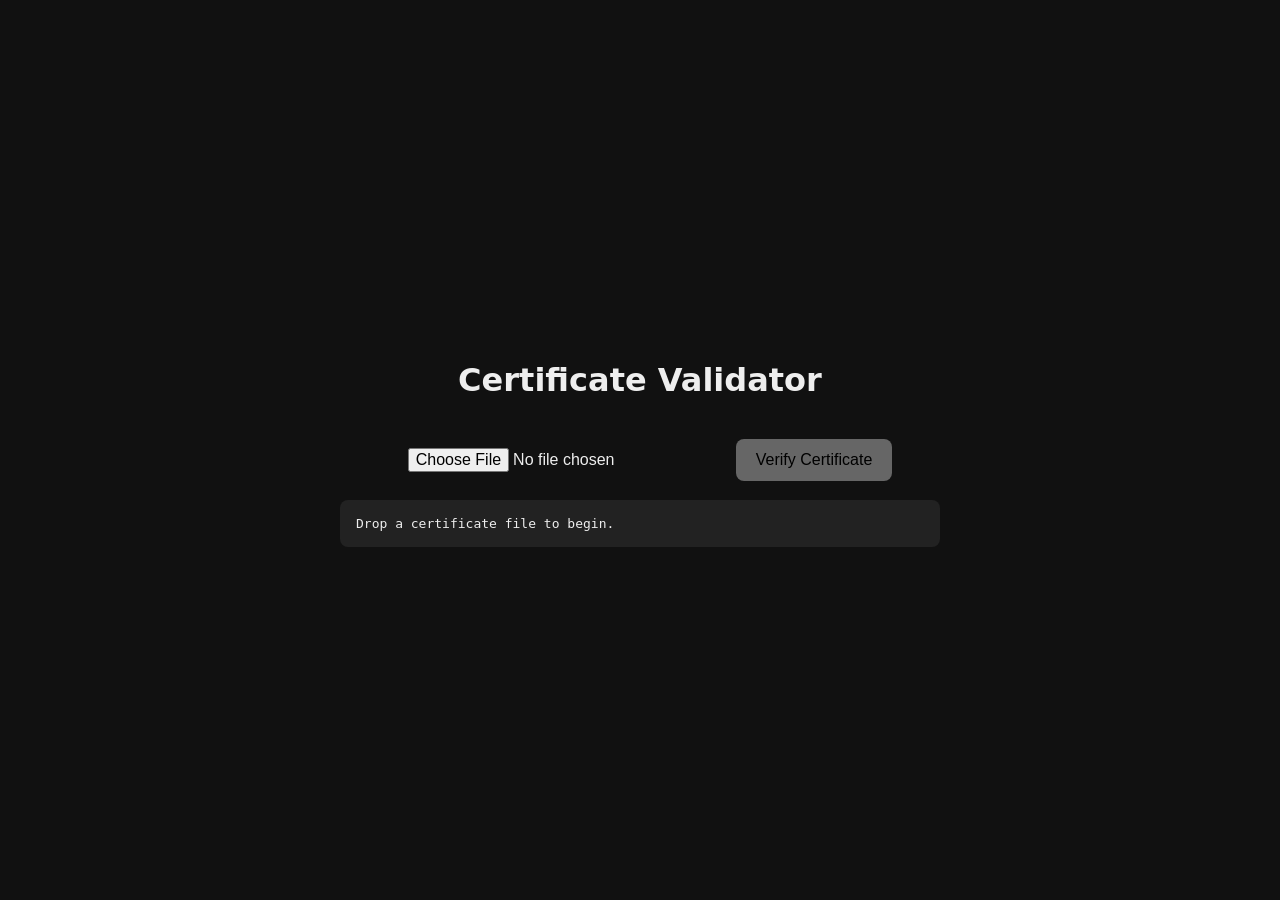
==== docs/index.html @ bdd2ae4e "Renamed /pages to /docs" ====
<!DOCTYPE html>
<html lang="en">
<head>
    <meta charset="UTF-8">
    <title>Certificate Validator</title>
    <link rel="stylesheet" href="style.css">
</head>
<body>
<div id="app">
    <h1>Certificate Validator</h1>
    <input type="file" id="fileInput" accept=".json" />
    <button id="verifyButton" disabled>Verify Certificate</button>
    <pre id="output">Drop a certificate file to begin.</pre>
</div>
<script src="script.js"></script>
</body>
</html>
---- docs/style.css ----
body {
    font-family: system-ui, sans-serif;
    background: #111;
    color: #eee;
    display: flex;
    justify-content: center;
    align-items: center;
    height: 100vh;
    margin: 0;
}

#app {
    text-align: center;
    max-width: 600px;
    width: 100%;
}

input, button {
    margin-top: 1rem;
    padding: 0.75rem 1.25rem;
    font-size: 1rem;
    border-radius: 8px;
    border: none;
}

button:disabled {
    background-color: #666;
    cursor: not-allowed;
}

button {
    background-color: #fff;
    color: #000;
    cursor: pointer;
}

pre {
    margin-top: 1rem;
    text-align: left;
    background: #222;
    padding: 1rem;
    border-radius: 8px;
    overflow-x: auto;
}
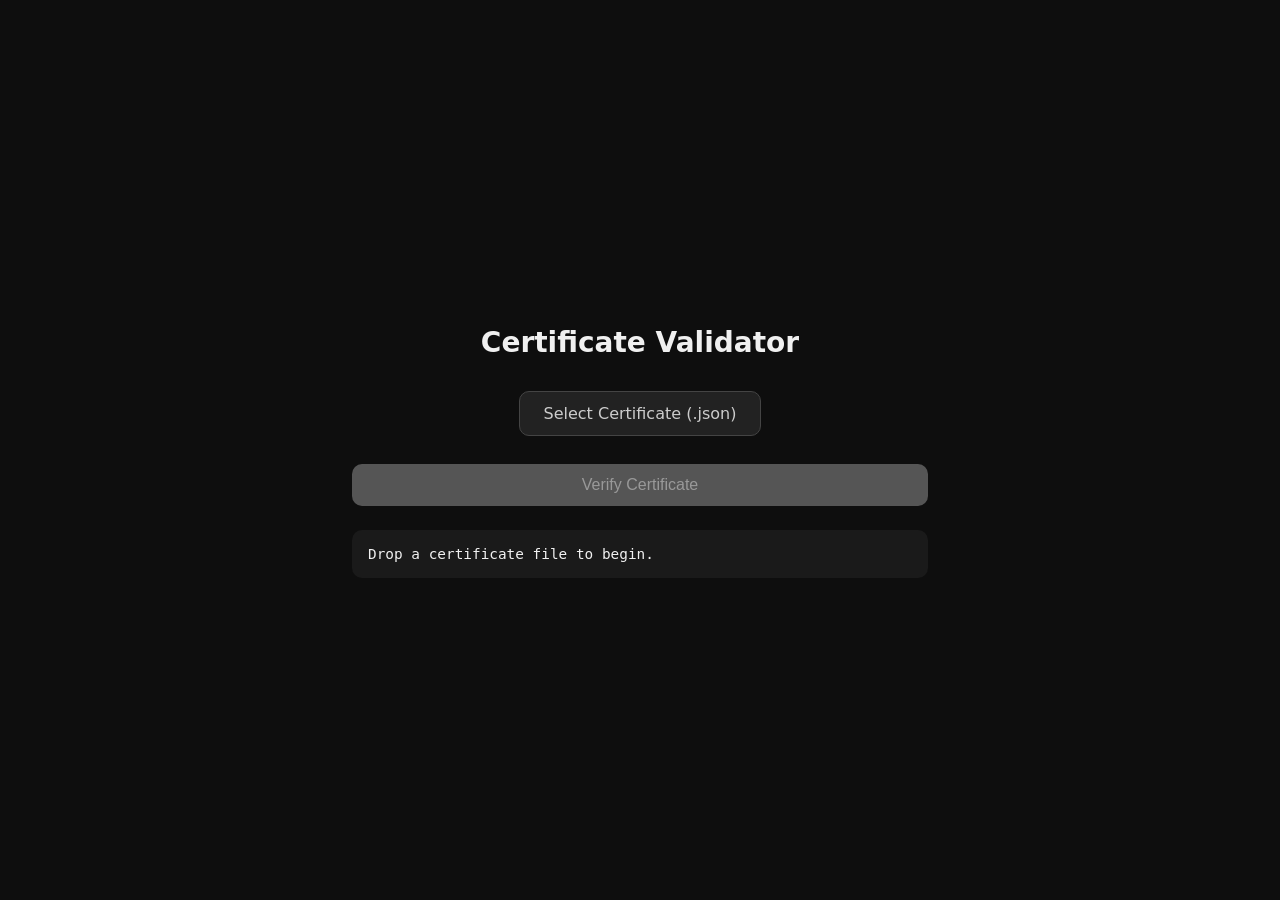
==== commit 13e14fbc: "Improved functionality and design of docs" ====
--- a/docs/index.html
+++ b/docs/index.html
@@ -3,15 +3,23 @@
 <head>
     <meta charset="UTF-8">
     <title>Certificate Validator</title>
+    <meta name="viewport" content="width=device-width, initial-scale=1.0">
     <link rel="stylesheet" href="style.css">
 </head>
 <body>
-<div id="app">
+<main id="app">
     <h1>Certificate Validator</h1>
-    <input type="file" id="fileInput" accept=".json" />
+
+    <label class="file-picker">
+        <input type="file" id="fileInput" accept=".json" />
+        <span>Select Certificate (.json)</span>
+    </label>
+
     <button id="verifyButton" disabled>Verify Certificate</button>
+
     <pre id="output">Drop a certificate file to begin.</pre>
-</div>
+</main>
+
 <script src="script.js"></script>
 </body>
 </html>
--- a/docs/style.css
+++ b/docs/style.css
@@ -1,44 +1,98 @@
+:root {
+    color-scheme: dark;
+    --bg: #0e0e0e;
+    --fg: #f0f0f0;
+    --accent: #fff;
+    --accent-hover: #ddd;
+    --button-disabled: #555;
+    --output-bg: #1a1a1a;
+}
+
+* {
+    box-sizing: border-box;
+}
+
 body {
+    margin: 0;
+    padding: 0;
     font-family: system-ui, sans-serif;
-    background: #111;
-    color: #eee;
+    background-color: var(--bg);
+    color: var(--fg);
     display: flex;
     justify-content: center;
     align-items: center;
     height: 100vh;
-    margin: 0;
 }
 
 #app {
+    max-width: 640px;
+    width: 100%;
+    padding: 2rem;
     text-align: center;
-    max-width: 600px;
-    width: 100%;
 }
 
-input, button {
-    margin-top: 1rem;
-    padding: 0.75rem 1.25rem;
+h1 {
+    margin-bottom: 2rem;
+    font-size: 1.75rem;
+    font-weight: 600;
+}
+
+.file-picker {
+    display: inline-block;
+    margin-bottom: 1.25rem;
+    cursor: pointer;
+}
+
+.file-picker input {
+    display: none;
+}
+
+.file-picker span {
+    display: inline-block;
+    padding: 0.75rem 1.5rem;
+    border-radius: 10px;
+    background-color: #222;
+    color: #ccc;
+    border: 1px solid #444;
+    transition: all 0.2s ease;
+}
+
+.file-picker span:hover {
+    background-color: #333;
+    color: #fff;
+}
+
+button {
+    display: block;
+    width: 100%;
+    margin-top: 0.5rem;
+    padding: 0.75rem;
     font-size: 1rem;
-    border-radius: 8px;
+    border-radius: 10px;
+    background-color: var(--accent);
+    color: #000;
     border: none;
+    cursor: pointer;
+    transition: background-color 0.2s ease;
+}
+
+button:hover:not(:disabled) {
+    background-color: var(--accent-hover);
 }
 
 button:disabled {
-    background-color: #666;
+    background-color: var(--button-disabled);
     cursor: not-allowed;
-}
-
-button {
-    background-color: #fff;
-    color: #000;
-    cursor: pointer;
+    color: #999;
 }
 
 pre {
-    margin-top: 1rem;
+    background-color: var(--output-bg);
+    margin-top: 1.5rem;
+    padding: 1rem;
     text-align: left;
-    background: #222;
-    padding: 1rem;
-    border-radius: 8px;
+    border-radius: 10px;
+    font-size: 0.9rem;
     overflow-x: auto;
+    white-space: pre-wrap;
 }
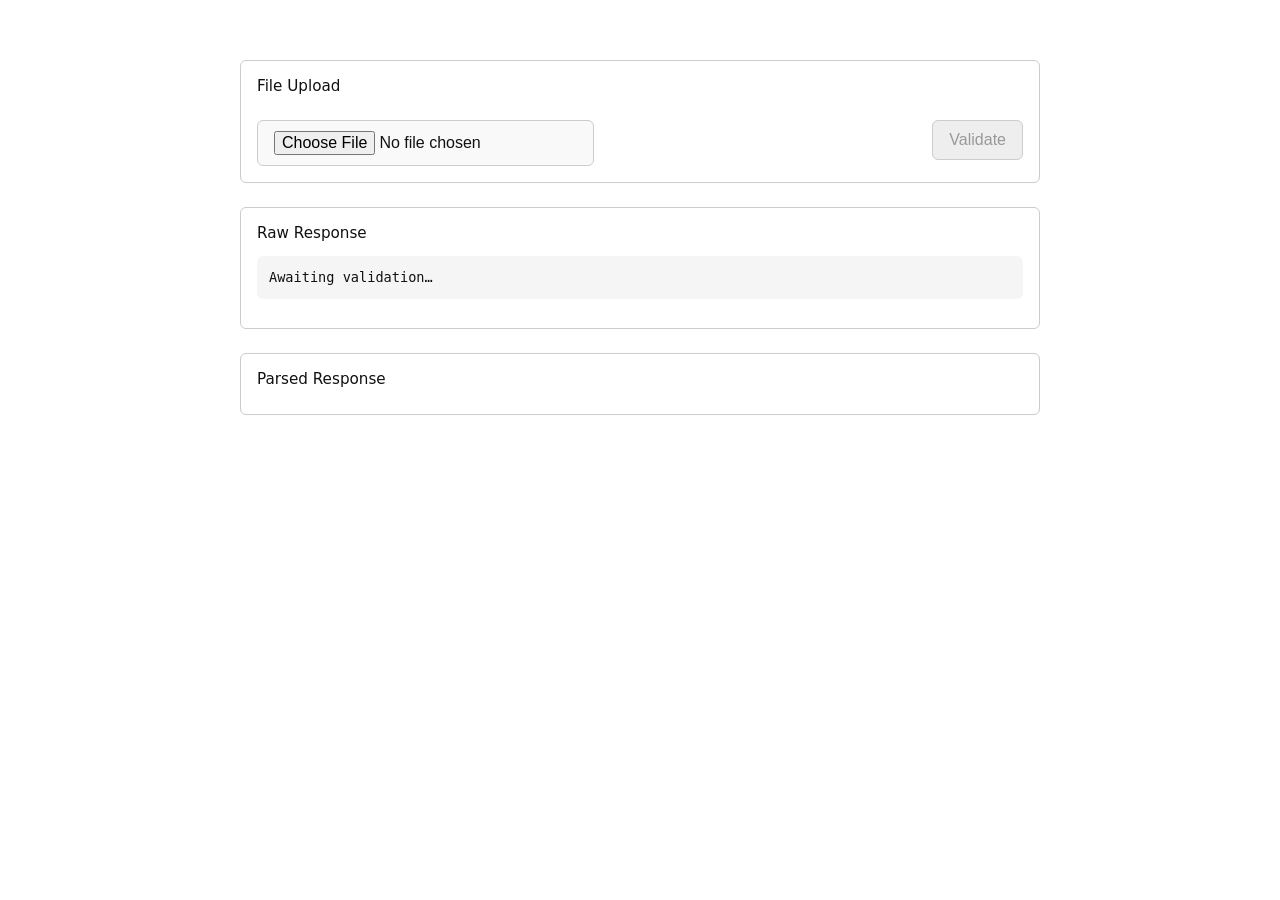
==== commit f92aac9f: "Improved design, and added response parsing to docs/pages" ====
--- a/docs/index.html
+++ b/docs/index.html
@@ -1,24 +1,41 @@
 <!DOCTYPE html>
 <html lang="en">
 <head>
-    <meta charset="UTF-8">
+    <meta charset="UTF-8" />
+    <meta name="viewport" content="width=device-width, initial-scale=1.0"/>
     <title>Certificate Validator</title>
-    <meta name="viewport" content="width=device-width, initial-scale=1.0">
-    <link rel="stylesheet" href="style.css">
+    <link rel="stylesheet" href="style.css" />
 </head>
 <body>
-<main id="app">
-    <h1>Certificate Validator</h1>
+<div class="container">
 
-    <label class="file-picker">
-        <input type="file" id="fileInput" accept=".json" />
-        <span>Select Certificate (.json)</span>
-    </label>
+    <!-- Block 1: Upload + Validate -->
+    <div class="block">
+        <div class="flex-row">
+            <div>
+                <label for="fileInput" class="label">File Upload</label><br />
+                <input type="file" id="fileInput" accept=".json" />
+            </div>
+            <div class="right">
+                <label class="label invisible">Validate</label><br />
+                <button id="verifyButton" disabled>Validate</button>
+            </div>
+        </div>
+    </div>
 
-    <button id="verifyButton" disabled>Verify Certificate</button>
+    <!-- Block 2: Raw Response -->
+    <div class="block">
+        <div class="label">Raw Response</div>
+        <pre id="rawOutput" class="pre">Awaiting validation…</pre>
+    </div>
 
-    <pre id="output">Drop a certificate file to begin.</pre>
-</main>
+    <!-- Block 3: Parsed Output -->
+    <div class="block">
+        <div class="label">Parsed Response</div>
+        <div id="parsedOutput" class="parsed"></div>
+    </div>
+
+</div>
 
 <script src="script.js"></script>
 </body>
--- a/docs/style.css
+++ b/docs/style.css
@@ -1,98 +1,72 @@
-:root {
-    color-scheme: dark;
-    --bg: #0e0e0e;
-    --fg: #f0f0f0;
-    --accent: #fff;
-    --accent-hover: #ddd;
-    --button-disabled: #555;
-    --output-bg: #1a1a1a;
+body {
+    margin: 0;
+    background: #fff;
+    font-family: system-ui, sans-serif;
+    color: #111;
 }
 
-* {
-    box-sizing: border-box;
+.container {
+    display: flex;
+    flex-direction: column;
+    gap: 24px;
+    max-width: 800px;
+    margin: 60px auto;
+    padding: 0 20px;
 }
 
-body {
-    margin: 0;
-    padding: 0;
-    font-family: system-ui, sans-serif;
-    background-color: var(--bg);
-    color: var(--fg);
-    display: flex;
-    justify-content: center;
-    align-items: center;
-    height: 100vh;
+.block {
+    border: 1px solid #ccc;
+    background: #fff;
+    border-radius: 6px;
+    padding: 16px;
+    box-shadow: 0 0 0 transparent;
 }
 
-#app {
-    max-width: 640px;
-    width: 100%;
-    padding: 2rem;
-    text-align: center;
+.flex-row {
+    display: flex;
+    justify-content: space-between;
+    gap: 16px;
+    flex-wrap: wrap;
 }
 
-h1 {
-    margin-bottom: 2rem;
-    font-size: 1.75rem;
-    font-weight: 600;
-}
-
-.file-picker {
-    display: inline-block;
-    margin-bottom: 1.25rem;
+input[type="file"],
+button {
+    font-size: 1rem;
+    padding: 10px 16px;
+    border: 1px solid #ccc;
+    border-radius: 6px;
+    background: #f9f9f9;
     cursor: pointer;
 }
 
-.file-picker input {
-    display: none;
+button:disabled {
+    background: #eee;
+    color: #999;
+    cursor: not-allowed;
 }
 
-.file-picker span {
-    display: inline-block;
-    padding: 0.75rem 1.5rem;
-    border-radius: 10px;
-    background-color: #222;
-    color: #ccc;
-    border: 1px solid #444;
-    transition: all 0.2s ease;
+.label {
+    font-weight: 500;
+    font-size: 0.95rem;
+    margin-bottom: 6px;
+    display: block;
 }
 
-.file-picker span:hover {
-    background-color: #333;
-    color: #fff;
+.invisible {
+    opacity: 0;
 }
 
-button {
-    display: block;
-    width: 100%;
-    margin-top: 0.5rem;
-    padding: 0.75rem;
-    font-size: 1rem;
-    border-radius: 10px;
-    background-color: var(--accent);
-    color: #000;
-    border: none;
-    cursor: pointer;
-    transition: background-color 0.2s ease;
+.pre {
+    background: #f5f5f5;
+    padding: 12px;
+    border-radius: 6px;
+    overflow-x: auto;
+    font-family: monospace;
+    font-size: 0.85rem;
+    line-height: 1.4;
 }
 
-button:hover:not(:disabled) {
-    background-color: var(--accent-hover);
+.parsed {
+    padding-top: 4px;
+    font-size: 0.9rem;
 }
-
-button:disabled {
-    background-color: var(--button-disabled);
-    cursor: not-allowed;
-    color: #999;
-}
-
-pre {
-    background-color: var(--output-bg);
-    margin-top: 1.5rem;
-    padding: 1rem;
-    text-align: left;
-    border-radius: 10px;
-    font-size: 0.9rem;
-    overflow-x: auto;
-    white-space: pre-wrap;
-}
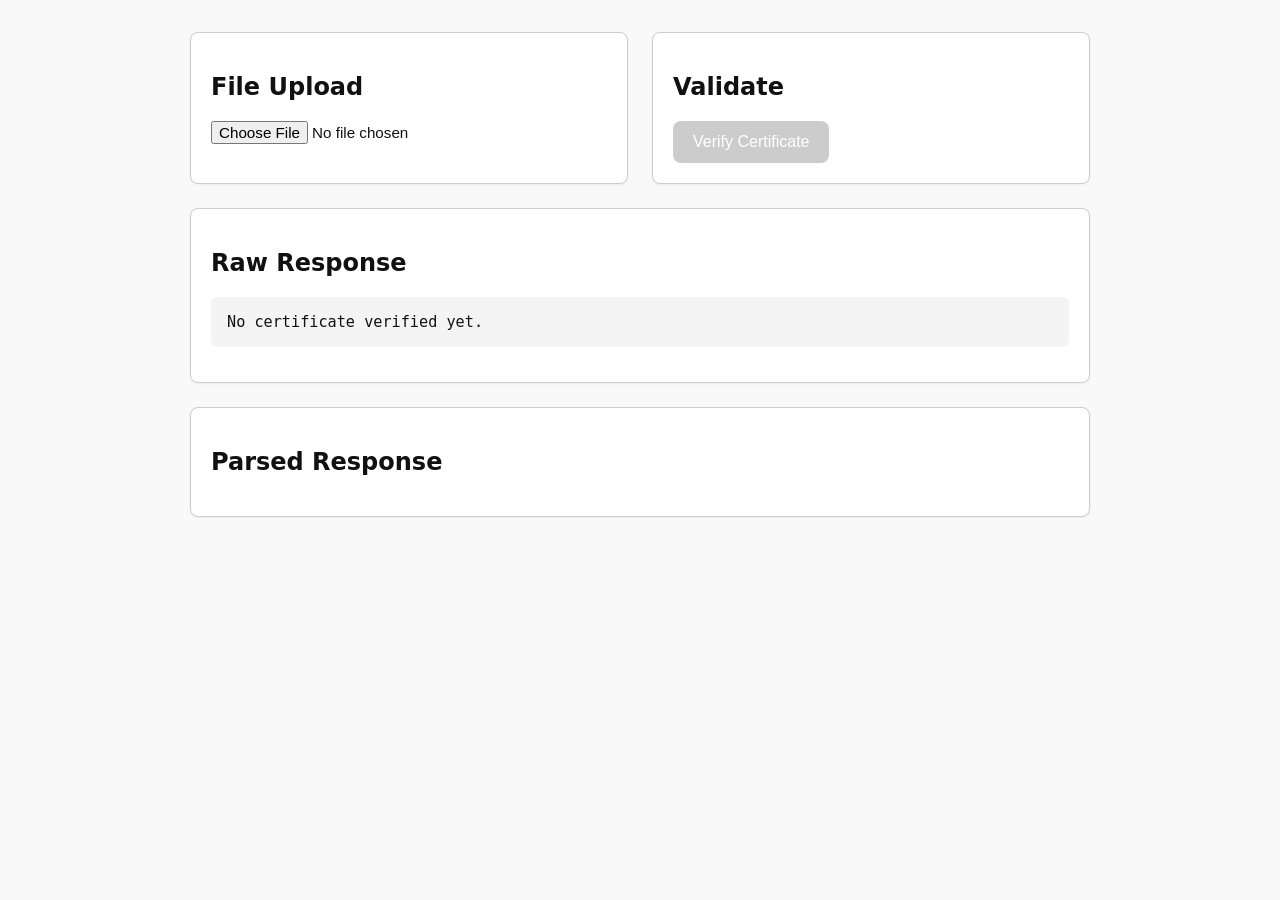
==== commit 2d7fec08: "Last try, at making the github pages, not look ugly." ====
--- a/docs/index.html
+++ b/docs/index.html
@@ -2,39 +2,31 @@
 <html lang="en">
 <head>
     <meta charset="UTF-8" />
-    <meta name="viewport" content="width=device-width, initial-scale=1.0"/>
     <title>Certificate Validator</title>
     <link rel="stylesheet" href="style.css" />
 </head>
 <body>
-<div class="container">
-
-    <!-- Block 1: Upload + Validate -->
-    <div class="block">
-        <div class="flex-row">
-            <div>
-                <label for="fileInput" class="label">File Upload</label><br />
-                <input type="file" id="fileInput" accept=".json" />
-            </div>
-            <div class="right">
-                <label class="label invisible">Validate</label><br />
-                <button id="verifyButton" disabled>Validate</button>
-            </div>
+<div id="app">
+    <div class="row">
+        <div class="card">
+            <h2>File Upload</h2>
+            <input type="file" id="fileInput" accept=".json" />
+        </div>
+        <div class="card">
+            <h2>Validate</h2>
+            <button id="verifyButton" disabled>Verify Certificate</button>
         </div>
     </div>
 
-    <!-- Block 2: Raw Response -->
-    <div class="block">
-        <div class="label">Raw Response</div>
-        <pre id="rawOutput" class="pre">Awaiting validation…</pre>
+    <div class="card">
+        <h2>Raw Response</h2>
+        <pre id="rawOutput">No certificate verified yet.</pre>
     </div>
 
-    <!-- Block 3: Parsed Output -->
-    <div class="block">
-        <div class="label">Parsed Response</div>
+    <div class="card">
+        <h2>Parsed Response</h2>
         <div id="parsedOutput" class="parsed"></div>
     </div>
-
 </div>
 
 <script src="script.js"></script>
--- a/docs/style.css
+++ b/docs/style.css
@@ -1,72 +1,67 @@
 body {
+    font-family: system-ui, sans-serif;
+    background: #f9f9f9;
+    color: #111;
+    display: flex;
+    justify-content: center;
+    padding: 2rem;
     margin: 0;
-    background: #fff;
-    font-family: system-ui, sans-serif;
-    color: #111;
 }
 
-.container {
+#app {
+    max-width: 900px;
+    width: 100%;
     display: flex;
     flex-direction: column;
-    gap: 24px;
-    max-width: 800px;
-    margin: 60px auto;
-    padding: 0 20px;
+    gap: 1.5rem;
 }
 
-.block {
-    border: 1px solid #ccc;
-    background: #fff;
-    border-radius: 6px;
-    padding: 16px;
-    box-shadow: 0 0 0 transparent;
+.row {
+    display: flex;
+    gap: 1.5rem;
 }
 
-.flex-row {
-    display: flex;
-    justify-content: space-between;
-    gap: 16px;
-    flex-wrap: wrap;
+.card {
+    background: white;
+    border: 1px solid #ccc;
+    border-radius: 8px;
+    padding: 1.25rem;
+    flex: 1;
+    box-shadow: 0 1px 3px rgba(0, 0, 0, 0.05);
 }
 
-input[type="file"],
+input[type="file"] {
+    font-size: 0.95rem;
+}
+
 button {
+    padding: 0.75rem 1.25rem;
     font-size: 1rem;
-    padding: 10px 16px;
-    border: 1px solid #ccc;
-    border-radius: 6px;
-    background: #f9f9f9;
+    border-radius: 8px;
+    border: none;
+    background-color: #007bff;
+    color: white;
     cursor: pointer;
+    transition: background-color 0.2s ease;
+}
+
+button:hover:enabled {
+    background-color: #0056b3;
 }
 
 button:disabled {
-    background: #eee;
-    color: #999;
+    background-color: #ccc;
     cursor: not-allowed;
 }
 
-.label {
-    font-weight: 500;
+pre {
+    background: #f4f4f4;
+    padding: 1rem;
+    border-radius: 6px;
+    overflow-x: auto;
     font-size: 0.95rem;
-    margin-bottom: 6px;
-    display: block;
 }
 
-.invisible {
-    opacity: 0;
+.parsed div {
+    margin-bottom: 0.25rem;
 }
-
-.pre {
-    background: #f5f5f5;
-    padding: 12px;
-    border-radius: 6px;
-    overflow-x: auto;
-    font-family: monospace;
-    font-size: 0.85rem;
-    line-height: 1.4;
-}
-
-.parsed {
-    padding-top: 4px;
-    font-size: 0.9rem;
-}
